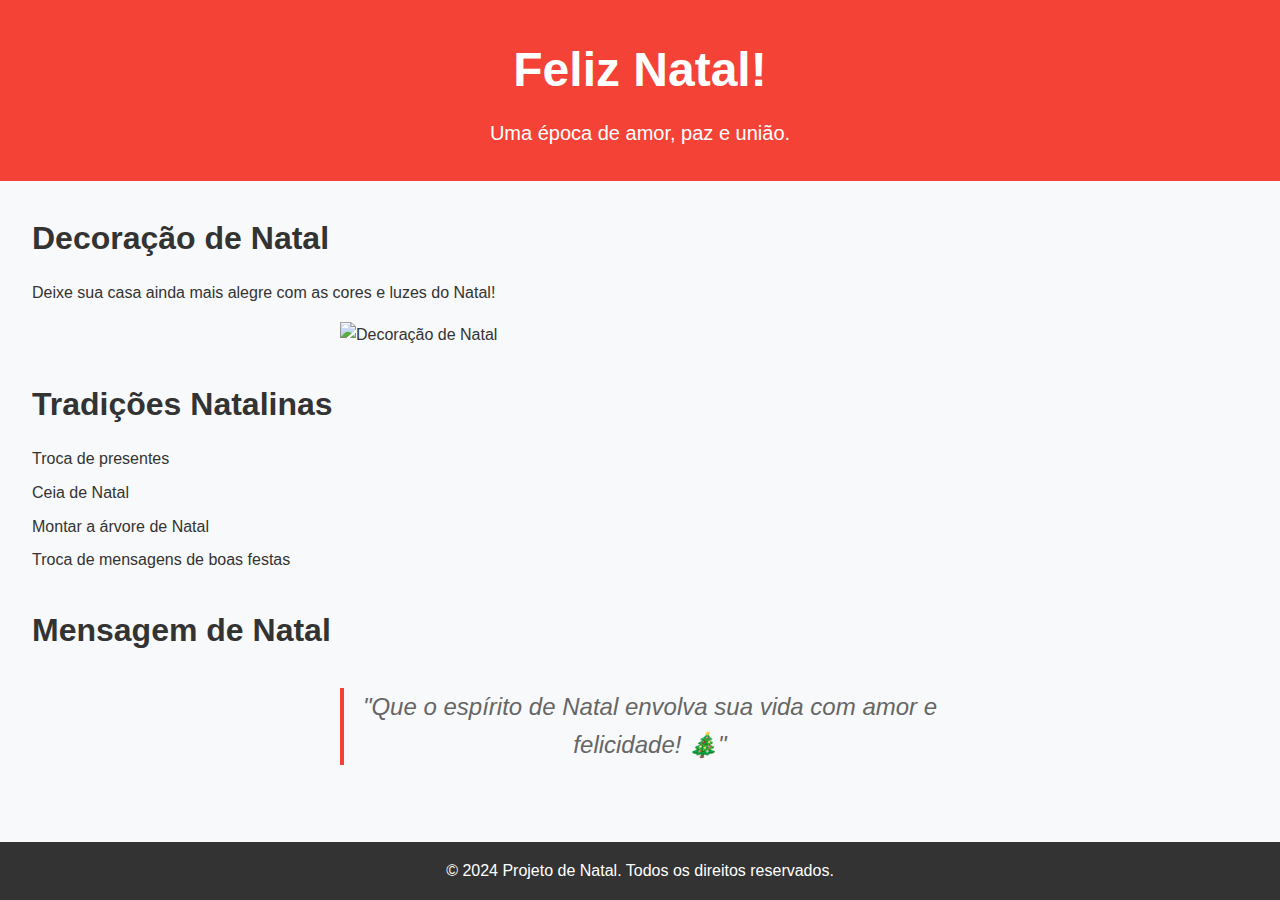
==== index.html @ a7c98a83 "." ====
<!DOCTYPE html>
<html lang="pt-br">
<head>
    <meta charset="UTF-8">
    <meta name="viewport" content="width=device-width, initial-scale=1.0">
    <title>Feliz Natal!</title>
    <link rel="stylesheet" href="styles.css">
</head>
<body>
    <header>
        <h1>Feliz Natal!</h1>
        <p>Uma época de amor, paz e união.</p>
    </header>

    <main>
        <section class="decoracao">
            <h2>Decoração de Natal</h2>
            <p>Deixe sua casa ainda mais alegre com as cores e luzes do Natal!</p>
            <img src="https://via.placeholder.com/600x400.png?text=Decoração+de+Natal" alt="Decoração de Natal">
        </section>

        <section class="tradicoes">
            <h2>Tradições Natalinas</h2>
            <ul>
                <li>Troca de presentes</li>
                <li>Ceia de Natal</li>
                <li>Montar a árvore de Natal</li>
                <li>Troca de mensagens de boas festas</li>
            </ul>
        </section>

        <section class="mensagem">
            <h2>Mensagem de Natal</h2>
            <blockquote>
                "Que o espírito de Natal envolva sua vida com amor e felicidade! 🎄"
            </blockquote>
        </section>
    </main>

    <footer>
        <p>&copy; 2024 Projeto de Natal. Todos os direitos reservados.</p>
    </footer>
</body>
</html>
---- styles.css ----
/* Resetando margens e padding */
* {
    margin: 0;
    padding: 0;
    box-sizing: border-box;
}

/* Estilo geral do body */
body {
    font-family: Arial, sans-serif;
    background-color: #f8f9fa;
    color: #333;
    line-height: 1.6;
    margin: 0;
}

/* Cabeçalho */
header {
    background-color: #f44336;
    color: white;
    text-align: center;
    padding: 2rem 0;
}

header h1 {
    font-size: 3rem;
    margin-bottom: 0.5rem;
}

header p {
    font-size: 1.25rem;
}

/* Seções principais */
main {
    padding: 2rem;
}

/* Seção de decoração */
.decoracao, .tradicoes, .mensagem {
    margin-bottom: 2rem;
}

h2 {
    color: #333;
    font-size: 2rem;
    margin-bottom: 1rem;
}

ul {
    list-style-type: none;
    padding-left: 0;
}

ul li {
    margin: 0.5rem 0;
}

/* Imagem de decoração */
.decoracao img {
    width: 100%;
    max-width: 600px;
    display: block;
    margin: 1rem auto;
}

/* Citação de mensagem */
blockquote {
    font-size: 1.5rem;
    font-style: italic;
    text-align: center;
    border-left: 4px solid #f44336;
    padding-left: 1rem;
    color: #666;
    margin: 2rem auto;
    max-width: 600px;
}

/* Rodapé */
footer {
    background-color: #333;
    color: white;
    text-align: center;
    padding: 1rem;
    position: fixed;
    bottom: 0;
    width: 100%;
}

footer p {
    font-size: 1rem;
}
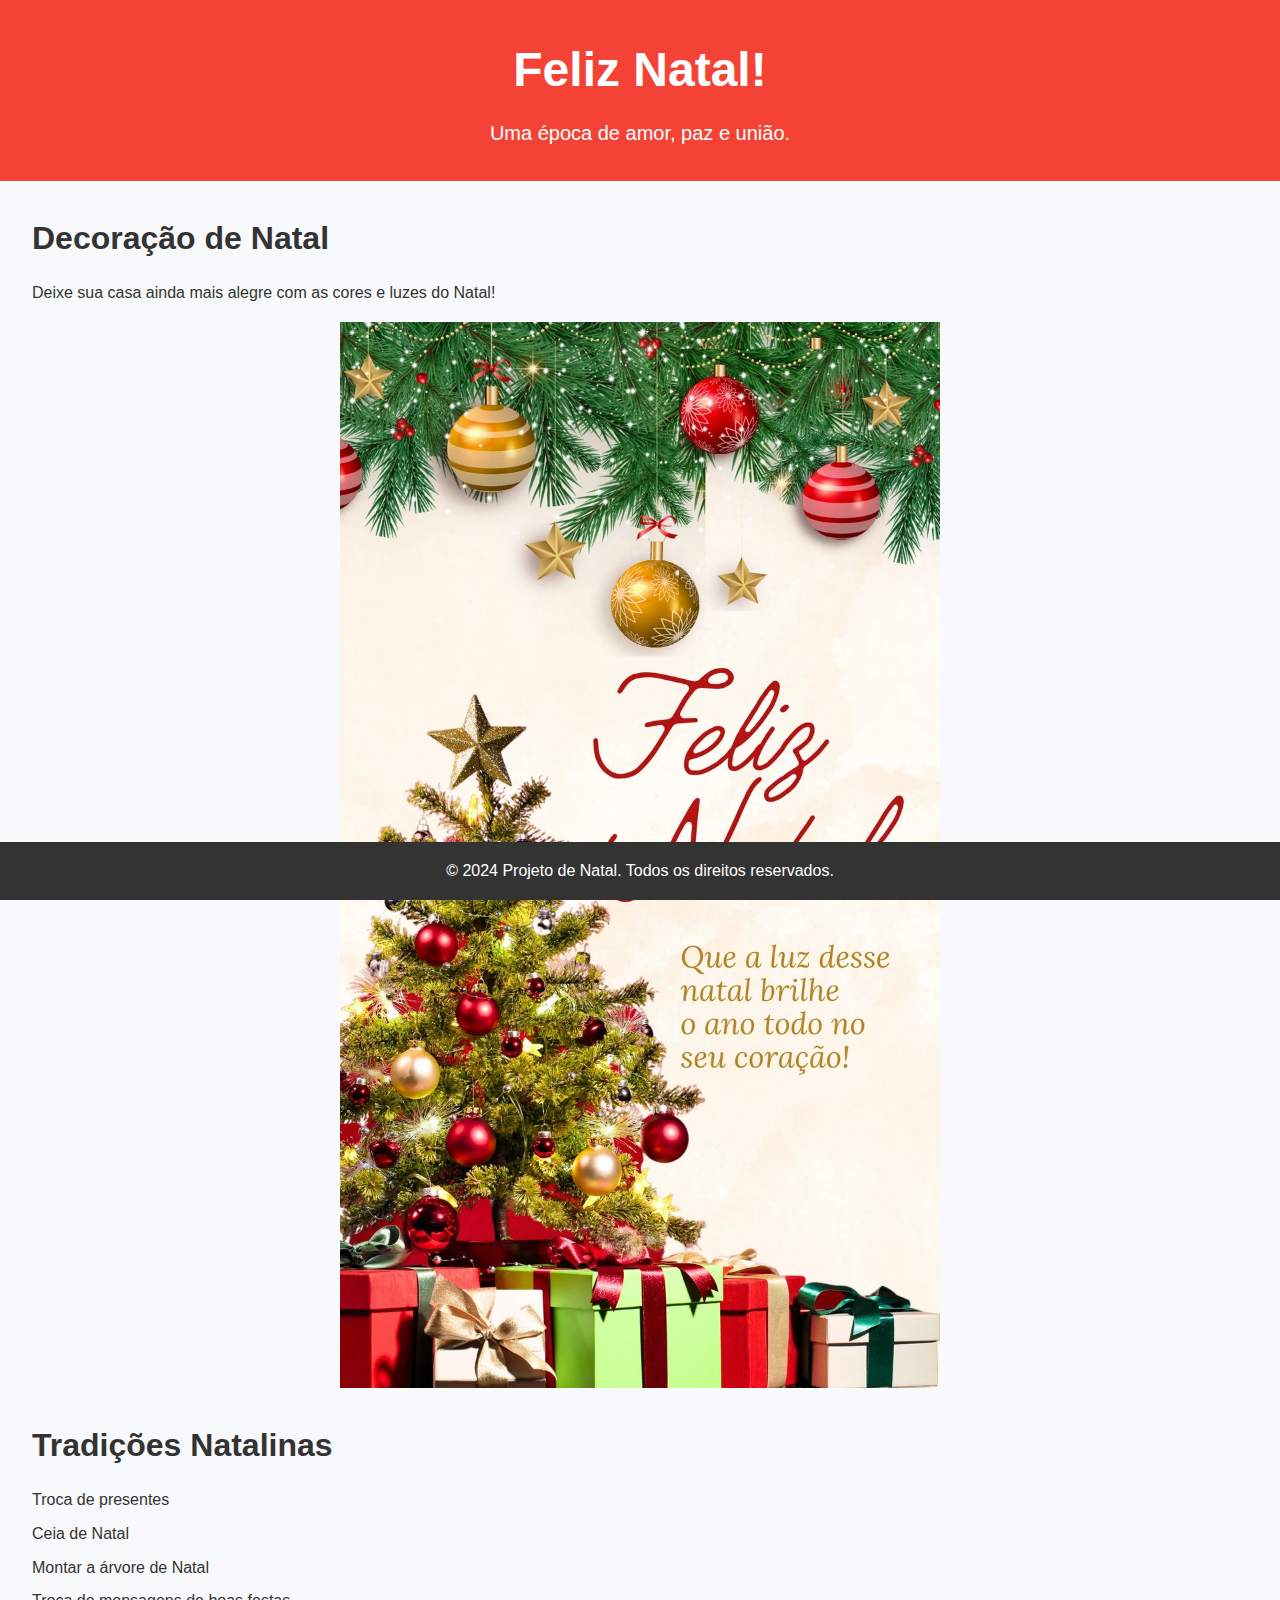
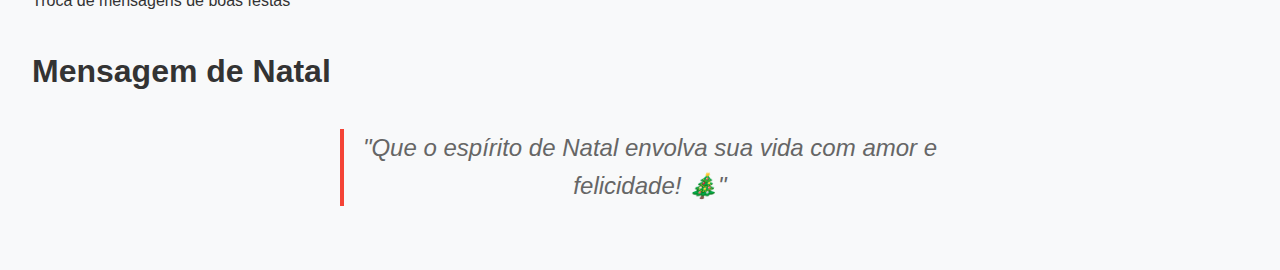
==== commit 3401f6a2: "." ====
--- a/index.html
+++ b/index.html
@@ -16,7 +16,7 @@
         <section class="decoracao">
             <h2>Decoração de Natal</h2>
             <p>Deixe sua casa ainda mais alegre com as cores e luzes do Natal!</p>
-            <img src="https://via.placeholder.com/600x400.png?text=Decoração+de+Natal" alt="Decoração de Natal">
+            <img src="Natal.webp" alt="Decoração de Natal">
         </section>
 
         <section class="tradicoes">
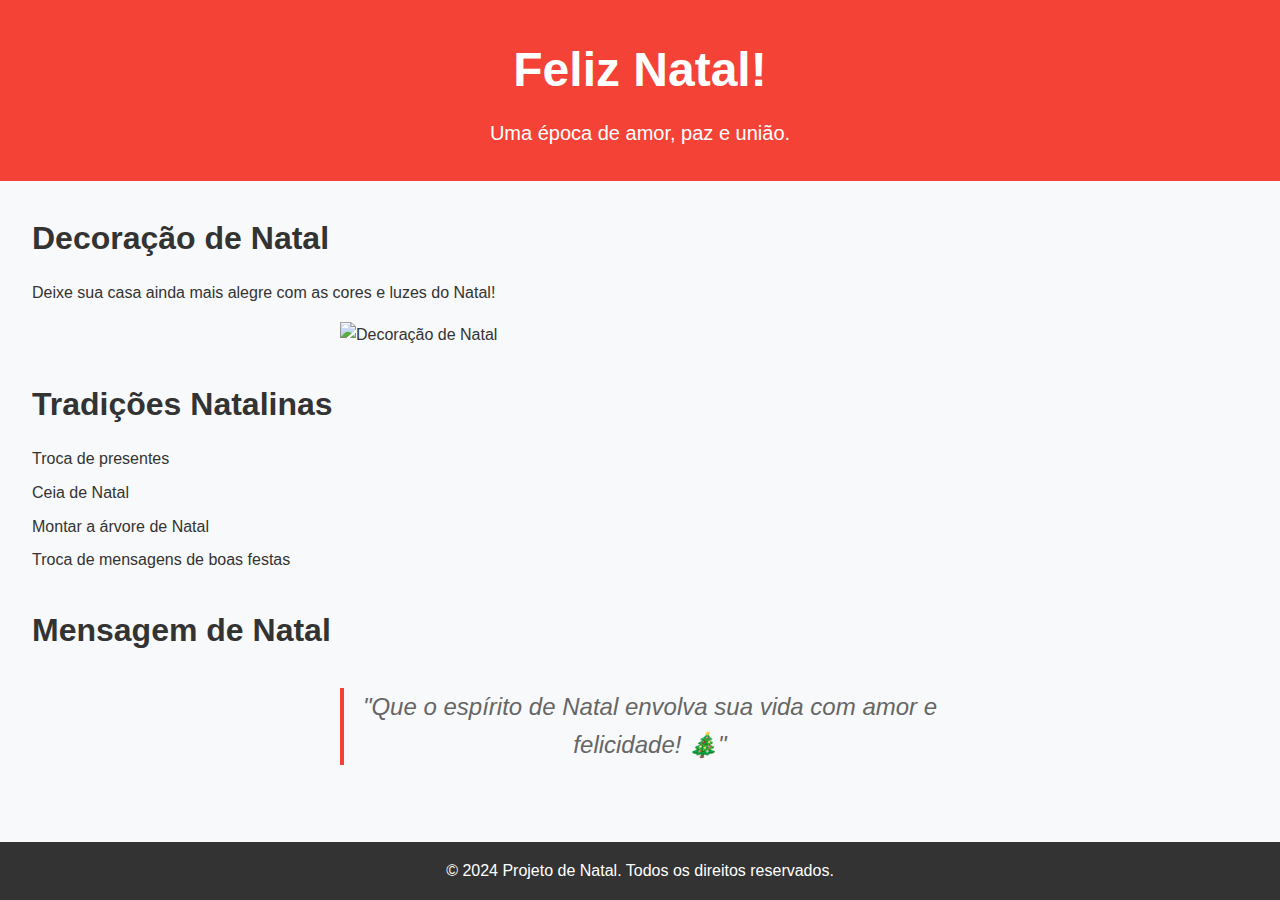
==== commit 399ed00c: "." ====
--- a/index.html
+++ b/index.html
@@ -16,7 +16,7 @@
         <section class="decoracao">
             <h2>Decoração de Natal</h2>
             <p>Deixe sua casa ainda mais alegre com as cores e luzes do Natal!</p>
-            <img src="Natal.webp" alt="Decoração de Natal">
+            <img src="Natal2.htm" alt="Decoração de Natal">
         </section>
 
         <section class="tradicoes">
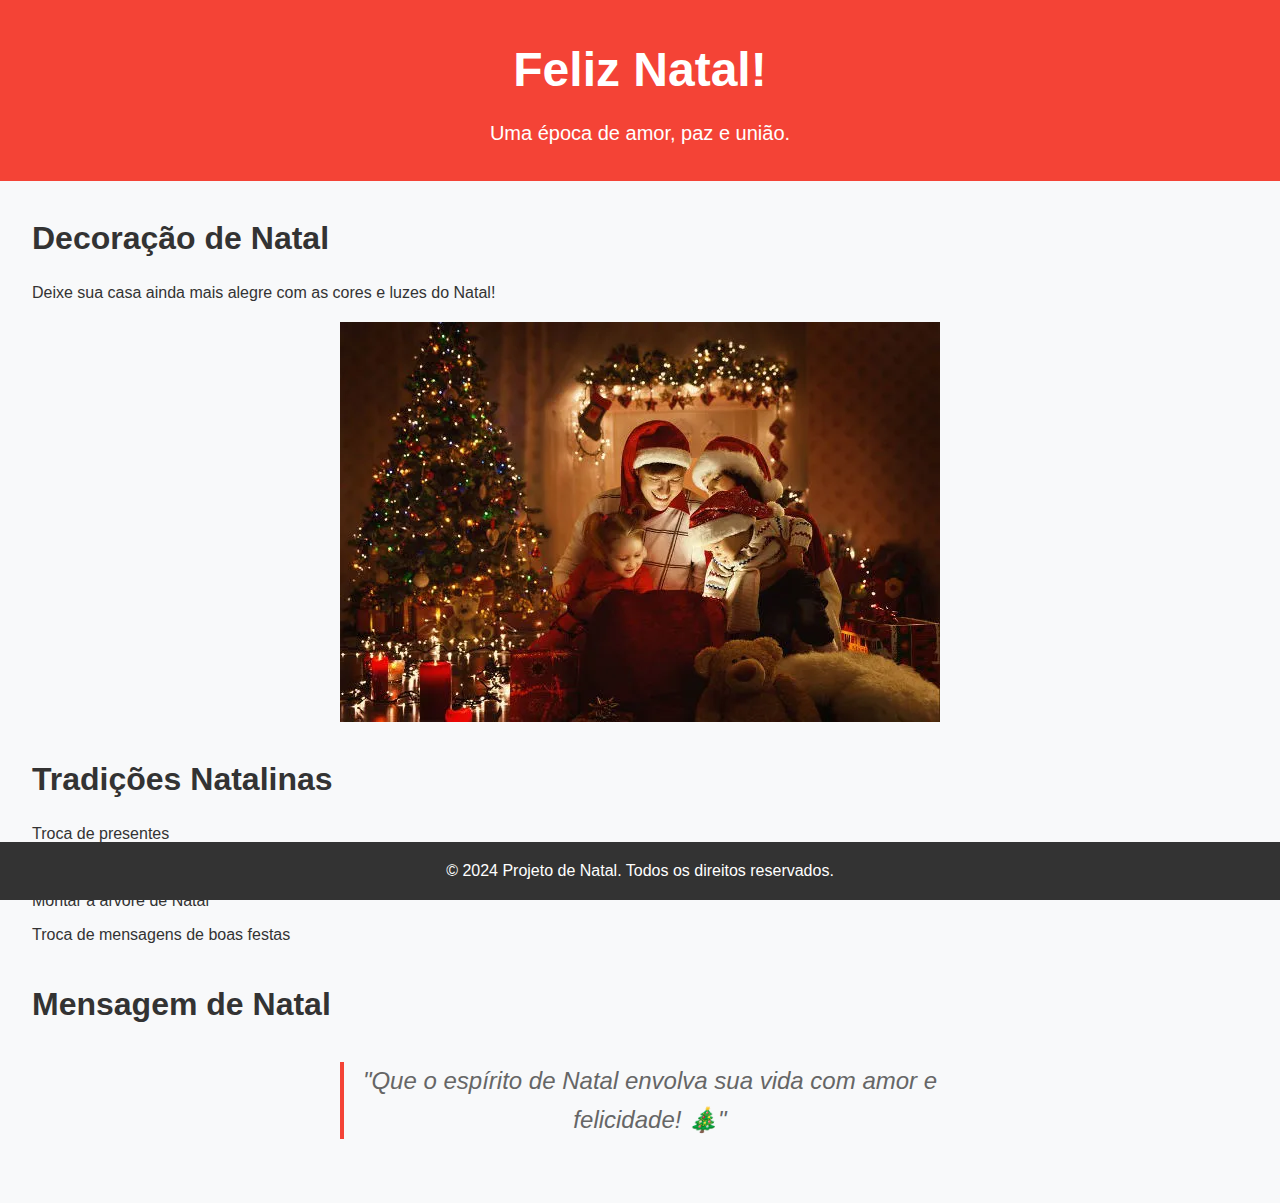
==== commit c7bfd8f5: "." ====
--- a/index.html
+++ b/index.html
@@ -16,7 +16,7 @@
         <section class="decoracao">
             <h2>Decoração de Natal</h2>
             <p>Deixe sua casa ainda mais alegre com as cores e luzes do Natal!</p>
-            <img src="Natal2.htm" alt="Decoração de Natal">
+            <img src="merry.webp" alt="Decoração de Natal">
         </section>
 
         <section class="tradicoes">
